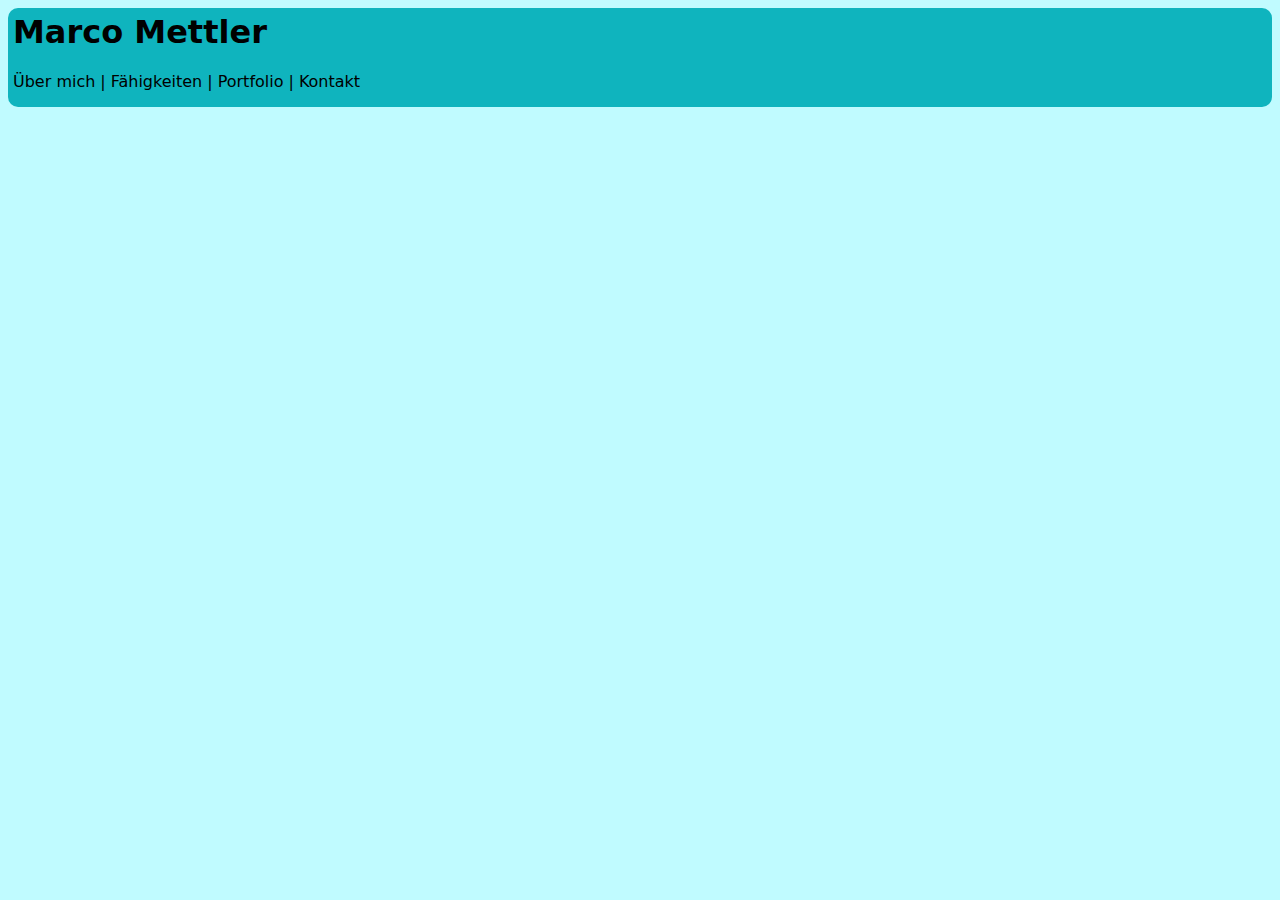
==== main.html @ 5750a6a8 "feat:init" ====
<!DOCTYPE html>
<html lang="en">
<head>
    <meta charset="UTF-8">
    <meta http-equiv="X-UA-Compatible" content="IE=edge">
    <meta name="viewport" content="width=device-width, initial-scale=1.0">
    <link rel="stylesheet" href="styles.css">
    <title>Projectauftrag</title>
</head>
<body>
    <header>
        <h1 class="title">Marco Mettler</h1>
        <nav>
            <a href="">Über mich</a>
            <p>|</p>
            <a href="">Fähigkeiten</a>
            <p>|</p>
            <a href="">Portfolio</a>
            <p>|</p>
            <a href="">Kontakt</a>
        </nav>
    </header>
    <footer class="footer">

    </footer>
</body>
</html>
---- styles.css ----
* {
  font-family: system-ui, -apple-system, BlinkMacSystemFont, "Segoe UI", Roboto, Oxygen, Ubuntu, Cantarell, "Open Sans", "Helvetica Neue", sans-serif;
}

body {
  background-color: #C0FBFF;
}
body header {
  background-color: #0FB4BE;
  border-radius: 10px;
}
body header nav {
  display: flex;
  align-items: center;
}
body header nav a {
  text-decoration: none;
  color: black;
  padding: 5px;
}

.title {
  margin: 0px;
  padding: 5px;
}/*# sourceMappingURL=styles.css.map */
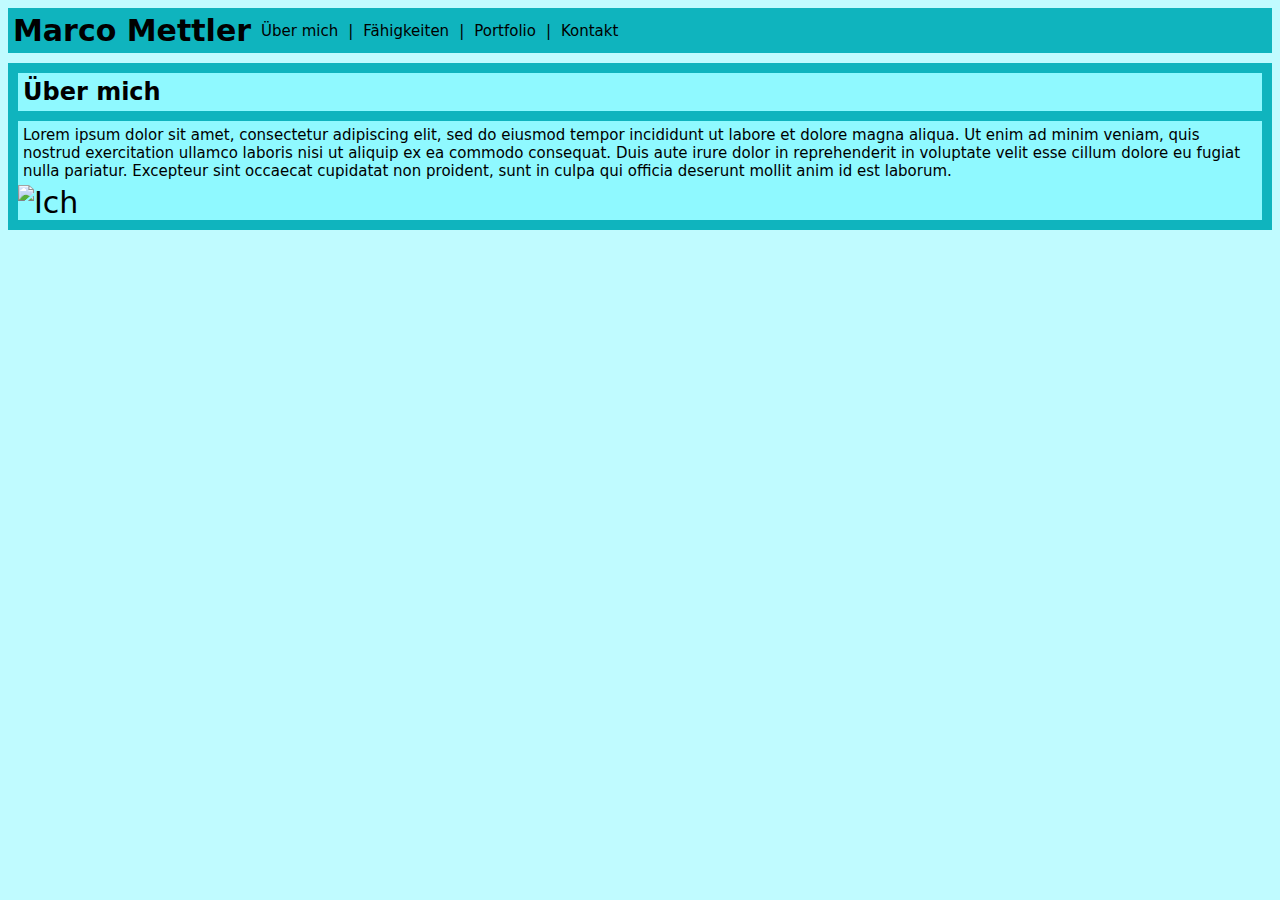
==== commit 72283c99: "feat: main" ====
--- a/main.html
+++ b/main.html
@@ -12,14 +12,27 @@
         <h1 class="title">Marco Mettler</h1>
         <nav>
             <a href="">Über mich</a>
-            <p>|</p>
+            <p class="text">|</p>
             <a href="">Fähigkeiten</a>
-            <p>|</p>
+            <p class="text">|</p>
             <a href="">Portfolio</a>
-            <p>|</p>
+            <p class="text">|</p>
             <a href="">Kontakt</a>
         </nav>
     </header>
+
+    <div class="mainContainer">
+        <div class="subtitlebar">
+            <h2 class="subTitle">Über mich</h2>
+        </div>
+        <div class="middleContainer">
+            <p class="text">
+                Lorem ipsum dolor sit amet, consectetur adipiscing elit, sed do eiusmod tempor incididunt ut labore et dolore magna aliqua. Ut enim ad minim veniam, quis nostrud exercitation ullamco laboris nisi ut aliquip ex ea commodo consequat. Duis aute irure dolor in reprehenderit in voluptate velit esse cillum dolore eu fugiat nulla pariatur. Excepteur sint occaecat cupidatat non proident, sunt in culpa qui officia deserunt mollit anim id est laborum.
+            </p>
+            <img src="images/me.jpg" alt="Ich">
+        </div>
+    </div>
+
     <footer class="footer">
 
     </footer>
--- a/styles.css
+++ b/styles.css
@@ -1,13 +1,23 @@
 * {
   font-family: system-ui, -apple-system, BlinkMacSystemFont, "Segoe UI", Roboto, Oxygen, Ubuntu, Cantarell, "Open Sans", "Helvetica Neue", sans-serif;
+  font-size: 30px;
 }
 
 body {
   background-color: #C0FBFF;
 }
+body .text {
+  font-size: 0.5rem;
+  margin: 0px;
+  padding: 5px;
+}
 body header {
   background-color: #0FB4BE;
-  border-radius: 10px;
+  display: flex;
+}
+body header .title {
+  margin: 0px;
+  padding: 5px;
 }
 body header nav {
   display: flex;
@@ -17,9 +27,22 @@
   text-decoration: none;
   color: black;
   padding: 5px;
+  font-size: 0.5rem;
 }
-
-.title {
+body .mainContainer {
+  margin-top: 10px;
+  background-color: #0FB4BE;
+  padding: 10px;
+}
+body .mainContainer .subtitlebar {
+  background-color: #8FF9FF;
+  margin-bottom: 10px;
+}
+body .mainContainer .subtitlebar .subTitle {
+  font-size: 0.8rem;
   margin: 0px;
   padding: 5px;
+}
+body .mainContainer .middleContainer {
+  background-color: #8FF9FF;
 }/*# sourceMappingURL=styles.css.map */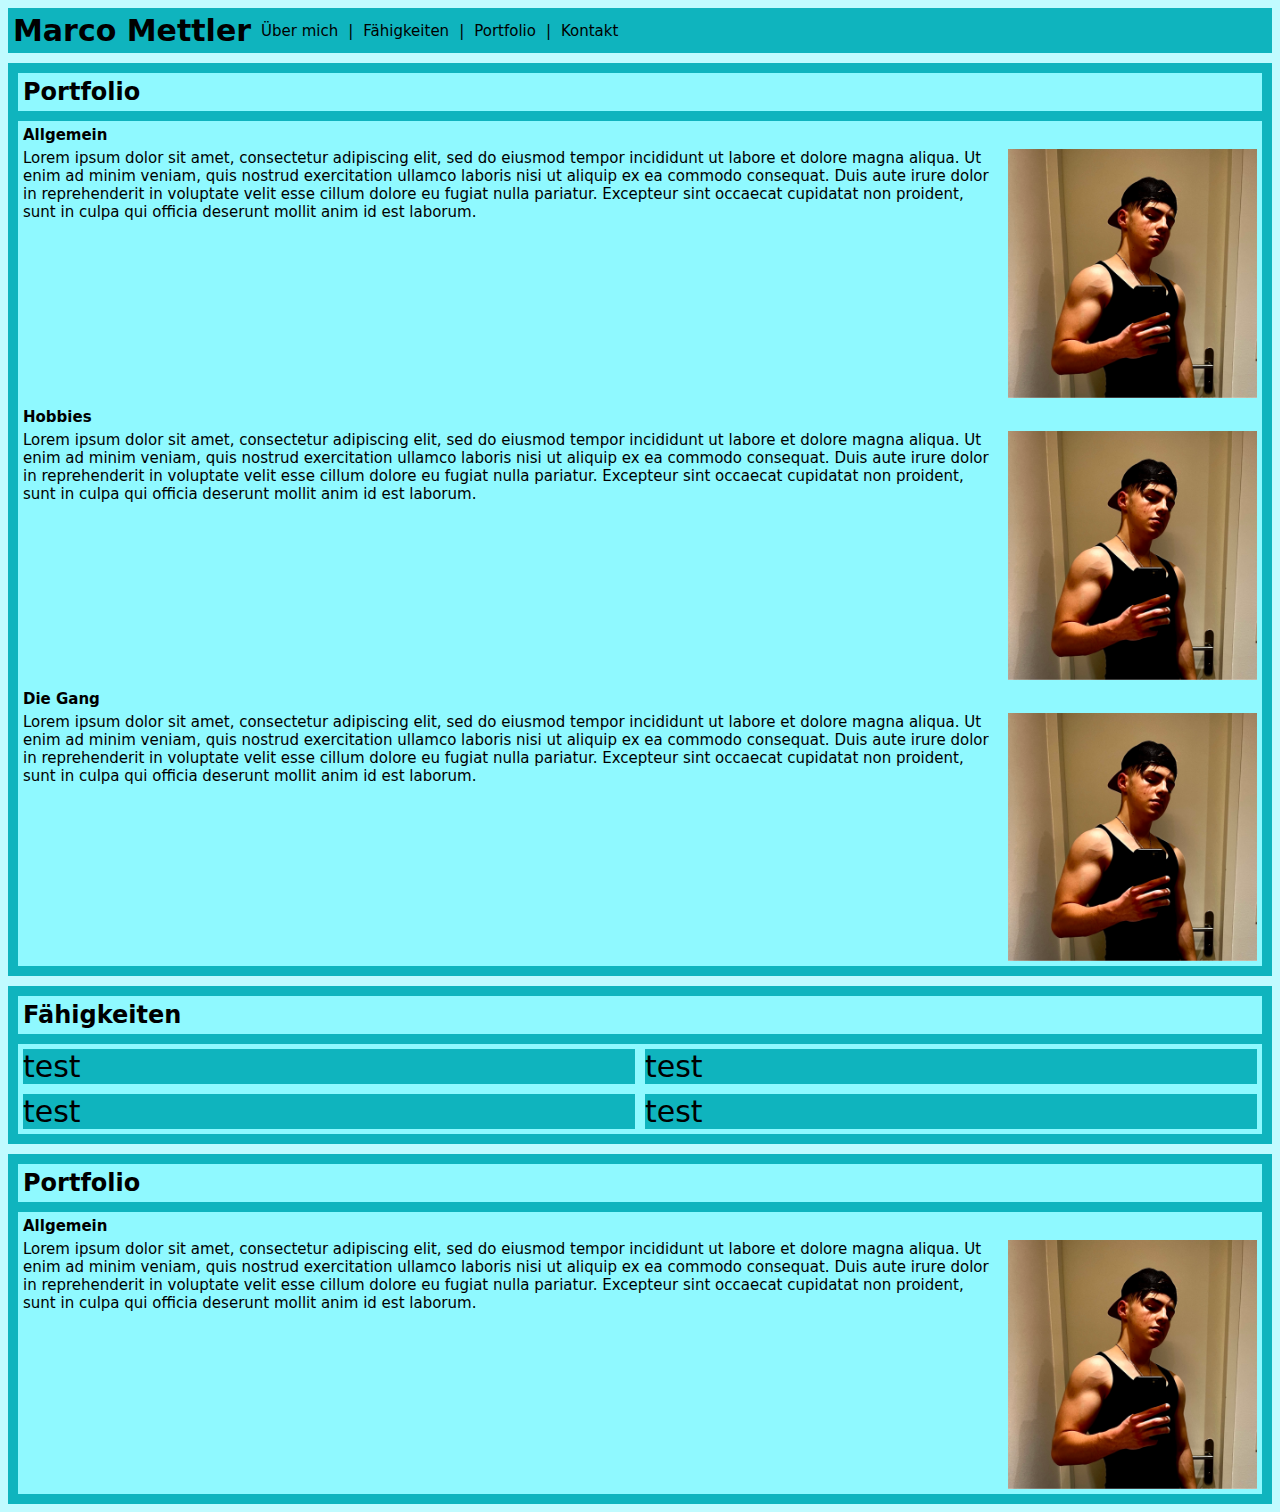
==== commit bf07174b: "fix: all" ====
--- a/main.html
+++ b/main.html
@@ -23,13 +23,57 @@
 
     <div class="mainContainer">
         <div class="subtitlebar">
-            <h2 class="subTitle">Über mich</h2>
+            <h2 class="subTitle">Portfolio</h2>
         </div>
         <div class="middleContainer">
-            <p class="text">
-                Lorem ipsum dolor sit amet, consectetur adipiscing elit, sed do eiusmod tempor incididunt ut labore et dolore magna aliqua. Ut enim ad minim veniam, quis nostrud exercitation ullamco laboris nisi ut aliquip ex ea commodo consequat. Duis aute irure dolor in reprehenderit in voluptate velit esse cillum dolore eu fugiat nulla pariatur. Excepteur sint occaecat cupidatat non proident, sunt in culpa qui officia deserunt mollit anim id est laborum.
-            </p>
-            <img src="images/me.jpg" alt="Ich">
+            <h3>Allgemein</h3>
+            <div class="FlexBox">
+                <p class="text">
+                    Lorem ipsum dolor sit amet, consectetur adipiscing elit, sed do eiusmod tempor incididunt ut labore et dolore magna aliqua. Ut enim ad minim veniam, quis nostrud exercitation ullamco laboris nisi ut aliquip ex ea commodo consequat. Duis aute irure dolor in reprehenderit in voluptate velit esse cillum dolore eu fugiat nulla pariatur. Excepteur sint occaecat cupidatat non proident, sunt in culpa qui officia deserunt mollit anim id est laborum.
+                </p>
+                <img class="myImage" src="/images/me.png" alt="Ich">
+            </div>
+            <h3>Hobbies</h3>
+            <div class="FlexBox">
+                <p class="text">
+                    Lorem ipsum dolor sit amet, consectetur adipiscing elit, sed do eiusmod tempor incididunt ut labore et dolore magna aliqua. Ut enim ad minim veniam, quis nostrud exercitation ullamco laboris nisi ut aliquip ex ea commodo consequat. Duis aute irure dolor in reprehenderit in voluptate velit esse cillum dolore eu fugiat nulla pariatur. Excepteur sint occaecat cupidatat non proident, sunt in culpa qui officia deserunt mollit anim id est laborum.
+                </p>
+                <img class="myImage" src="/images/me.png" alt="Ich">
+            </div>
+            <h3>Die Gang</h3>
+            <div class="FlexBox">
+                <p class="text">
+                    Lorem ipsum dolor sit amet, consectetur adipiscing elit, sed do eiusmod tempor incididunt ut labore et dolore magna aliqua. Ut enim ad minim veniam, quis nostrud exercitation ullamco laboris nisi ut aliquip ex ea commodo consequat. Duis aute irure dolor in reprehenderit in voluptate velit esse cillum dolore eu fugiat nulla pariatur. Excepteur sint occaecat cupidatat non proident, sunt in culpa qui officia deserunt mollit anim id est laborum.
+                </p>
+                <img class="myImage" src="/images/me.png" alt="Ich">
+            </div>
+        </div>
+    </div>
+
+    <div class="mainContainer">
+        <div class="subtitlebar">
+            <h2 class="subTitle">Fähigkeiten</h2>
+        </div>
+        <div class="gridContainer">
+            <div class="item">test</div>
+            <div class="item">test</div>
+            <div class="item">test</div>
+            <div class="item">test</div>
+        </div>
+    </div>
+
+    <div class="mainContainer">
+        <div class="subtitlebar">
+            <h2 class="subTitle">Portfolio</h2>
+        </div>
+        <div class="middleContainer">
+            <h3>Allgemein</h3>
+            <div class="FlexBox">
+                <p class="text">
+                    Lorem ipsum dolor sit amet, consectetur adipiscing elit, sed do eiusmod tempor incididunt ut labore et dolore magna aliqua. Ut enim ad minim veniam, quis nostrud exercitation ullamco laboris nisi ut aliquip ex ea commodo consequat. Duis aute irure dolor in reprehenderit in voluptate velit esse cillum dolore eu fugiat nulla pariatur. Excepteur sint occaecat cupidatat non proident, sunt in culpa qui officia deserunt mollit anim id est laborum.
+                </p>
+                <img class="myImage" src="/images/me.png" alt="Ich">
+            </div>
         </div>
     </div>
 
--- a/styles.css
+++ b/styles.css
@@ -45,4 +45,28 @@
 }
 body .mainContainer .middleContainer {
   background-color: #8FF9FF;
+}
+body .mainContainer .middleContainer h3 {
+  margin: 0px;
+  padding-top: 5px;
+  padding-left: 5px;
+  font-size: 0.5rem;
+}
+body .mainContainer .middleContainer .FlexBox {
+  display: flex;
+}
+body .mainContainer .middleContainer .myImage {
+  width: 20%;
+  height: 20%;
+  margin: 5px;
+}
+body .mainContainer .gridContainer {
+  background-color: #8FF9FF;
+  display: grid;
+  grid-template-columns: 1fr 1fr;
+  grid-template-rows: 1fr 1fr;
+}
+body .mainContainer .gridContainer .item {
+  margin: 5px;
+  background-color: #0FB4BE;
 }/*# sourceMappingURL=styles.css.map */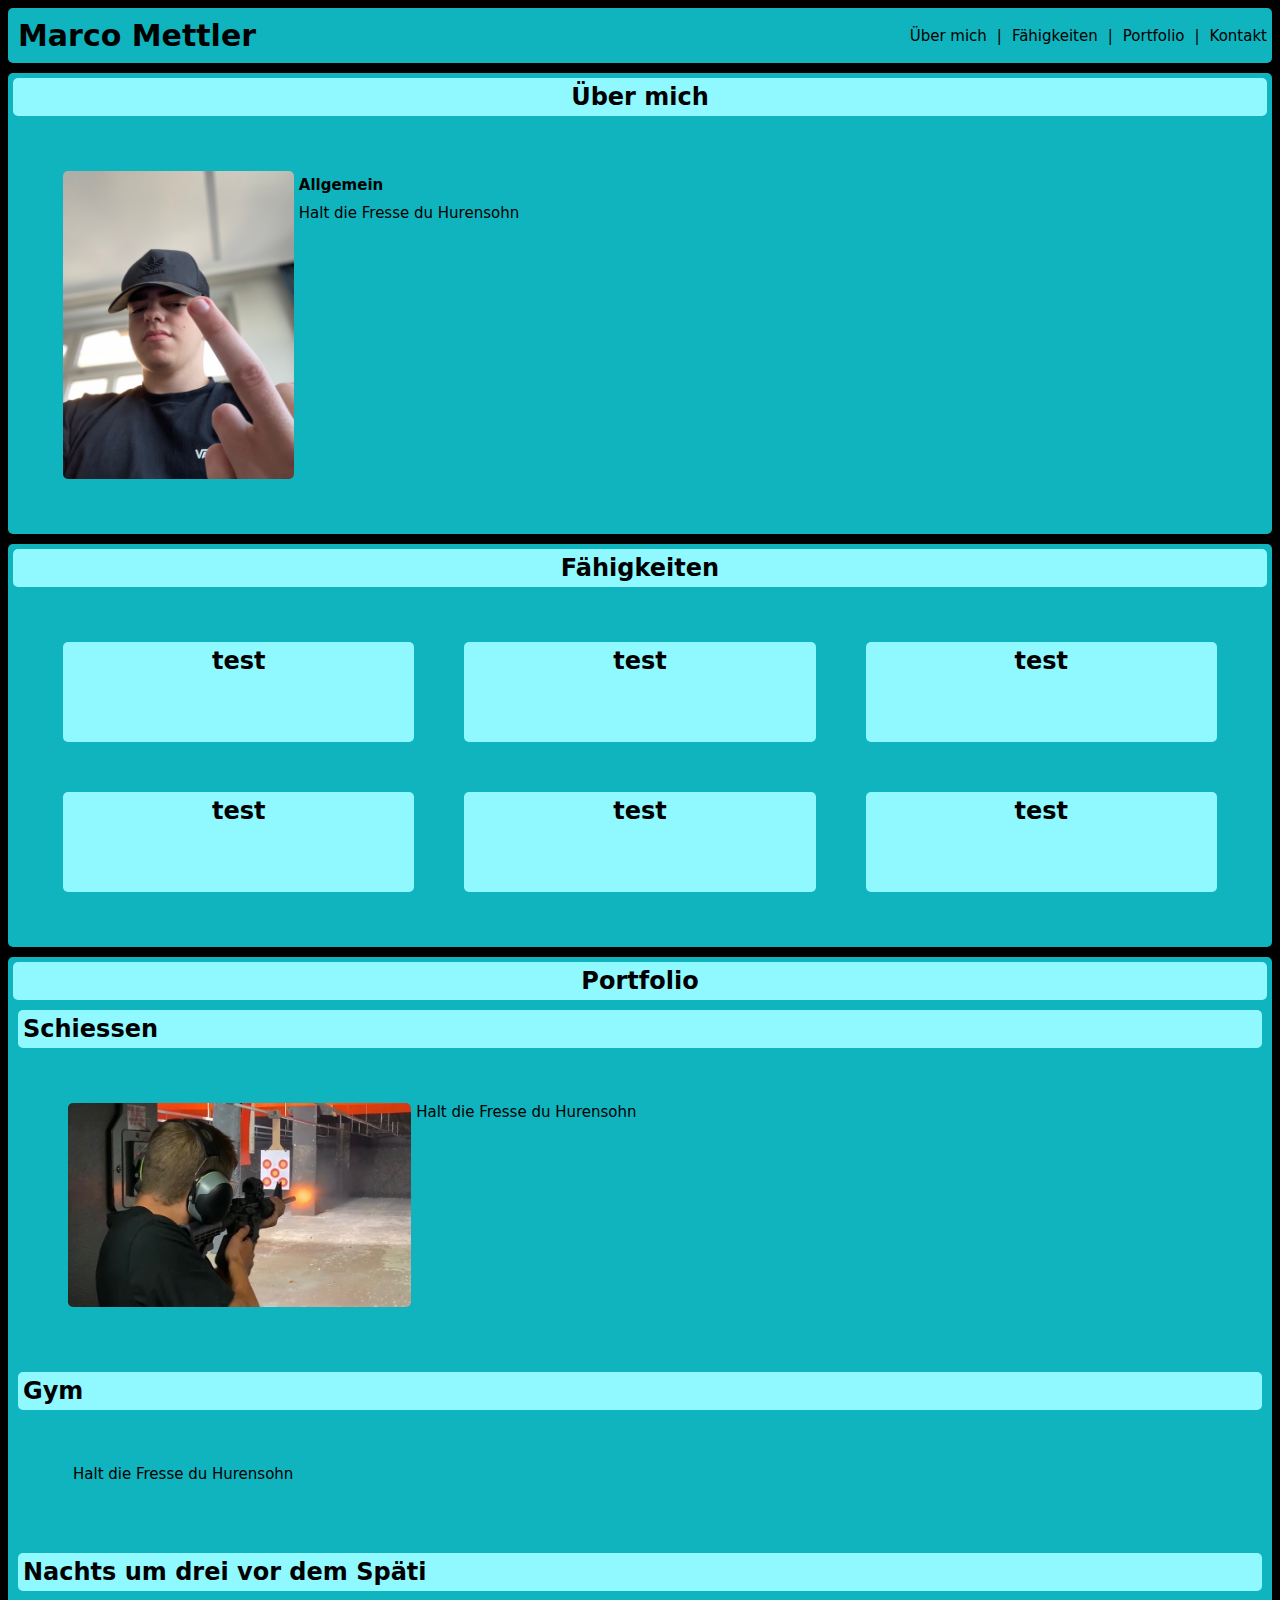
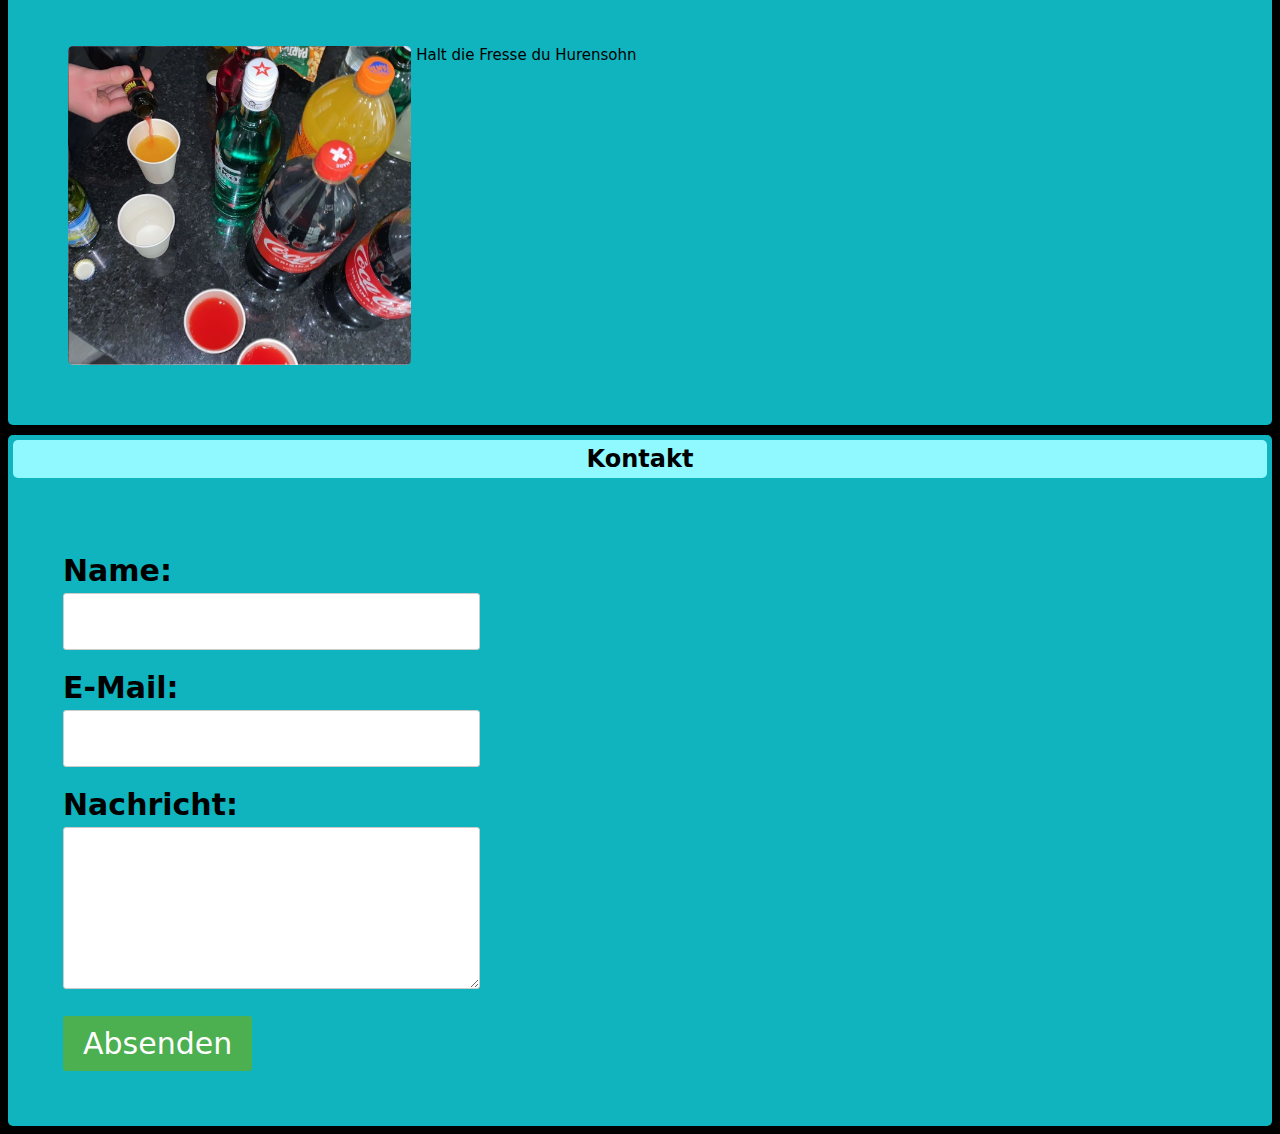
==== commit 9fc0eb71: "fix: everything" ====
--- a/main.html
+++ b/main.html
@@ -12,70 +12,109 @@
         <h1 class="title">Marco Mettler</h1>
         <nav>
             <a href="">Über mich</a>
-            <p class="text">|</p>
+            <p class="text"> | </p>
             <a href="">Fähigkeiten</a>
-            <p class="text">|</p>
+            <p class="text"> | </p>
             <a href="">Portfolio</a>
-            <p class="text">|</p>
+            <p class="text"> | </p>
             <a href="">Kontakt</a>
         </nav>
     </header>
 
-    <div class="mainContainer">
-        <div class="subtitlebar">
-            <h2 class="subTitle">Portfolio</h2>
+    <div class="maincontainer">
+        <div class="subtitleBar">
+            <h2>Über mich</h2>
         </div>
-        <div class="middleContainer">
-            <h3>Allgemein</h3>
-            <div class="FlexBox">
-                <p class="text">
-                    Lorem ipsum dolor sit amet, consectetur adipiscing elit, sed do eiusmod tempor incididunt ut labore et dolore magna aliqua. Ut enim ad minim veniam, quis nostrud exercitation ullamco laboris nisi ut aliquip ex ea commodo consequat. Duis aute irure dolor in reprehenderit in voluptate velit esse cillum dolore eu fugiat nulla pariatur. Excepteur sint occaecat cupidatat non proident, sunt in culpa qui officia deserunt mollit anim id est laborum.
-                </p>
-                <img class="myImage" src="/images/me.png" alt="Ich">
+        <div class="subcontainer">
+            <img class="imageMe" src="/images/bossaura.png" alt="Boss">
+            <div>
+                <h3>Allgemein</h3>
+                <p class="text">Halt die Fresse du Hurensohn</p>
             </div>
-            <h3>Hobbies</h3>
-            <div class="FlexBox">
-                <p class="text">
-                    Lorem ipsum dolor sit amet, consectetur adipiscing elit, sed do eiusmod tempor incididunt ut labore et dolore magna aliqua. Ut enim ad minim veniam, quis nostrud exercitation ullamco laboris nisi ut aliquip ex ea commodo consequat. Duis aute irure dolor in reprehenderit in voluptate velit esse cillum dolore eu fugiat nulla pariatur. Excepteur sint occaecat cupidatat non proident, sunt in culpa qui officia deserunt mollit anim id est laborum.
-                </p>
-                <img class="myImage" src="/images/me.png" alt="Ich">
+            
+        </div>
+    </div>
+
+    <div class="maincontainer">
+        <div class="subtitleBar">
+            <h2>Fähigkeiten</h2>
+        </div>
+        <div class="gridContainer">
+            <div class="item">
+                <h2>test</h2>
             </div>
-            <h3>Die Gang</h3>
-            <div class="FlexBox">
-                <p class="text">
-                    Lorem ipsum dolor sit amet, consectetur adipiscing elit, sed do eiusmod tempor incididunt ut labore et dolore magna aliqua. Ut enim ad minim veniam, quis nostrud exercitation ullamco laboris nisi ut aliquip ex ea commodo consequat. Duis aute irure dolor in reprehenderit in voluptate velit esse cillum dolore eu fugiat nulla pariatur. Excepteur sint occaecat cupidatat non proident, sunt in culpa qui officia deserunt mollit anim id est laborum.
-                </p>
-                <img class="myImage" src="/images/me.png" alt="Ich">
+            <div class="item">
+                <h2>test</h2>
+            </div>
+            <div class="item">
+                <h2>test</h2>
+            </div>
+            <div class="item">
+                <h2>test</h2>
+            </div>
+            <div class="item">
+                <h2>test</h2>
+            </div>
+            <div class="item">
+                <h2>test</h2>
             </div>
         </div>
     </div>
 
-    <div class="mainContainer">
-        <div class="subtitlebar">
-            <h2 class="subTitle">Fähigkeiten</h2>
+    <div class="maincontainer">
+        <div class="subtitleBar">
+            <h2>Portfolio</h2>
         </div>
-        <div class="gridContainer">
-            <div class="item">test</div>
-            <div class="item">test</div>
-            <div class="item">test</div>
-            <div class="item">test</div>
+        <div class="subcontainer2">
+            <div class="subContainerBar">
+                <h4>Schiessen</h4>
+            </div>
+            <div class="flexBox">
+                <img class="image" src="images/shoot.png" alt="">
+                <p class="text">Halt die Fresse du Hurensohn</p>
+            </div>
+        </div>
+        <div class="subcontainer2">
+            <div class="subContainerBar">
+                <h4>Gym</h4>
+            </div>
+            <div class="flexBox">    
+                <p class="text">Halt die Fresse du Hurensohn</p>
+            </div>
+        </div>
+        <div class="subcontainer2">
+            <div class="subContainerBar">
+                <h4>Nachts um drei vor dem Späti</h4>
+            </div>
+            <div class="flexBox">    
+                <img class="image" src="images/saufen.png" alt="">
+                <p class="text">Halt die Fresse du Hurensohn</p>
+            </div>
         </div>
     </div>
 
-    <div class="mainContainer">
-        <div class="subtitlebar">
-            <h2 class="subTitle">Portfolio</h2>
+    <div class="maincontainer">
+        <div class="subtitleBar">
+          <h2>Kontakt</h2>
         </div>
-        <div class="middleContainer">
-            <h3>Allgemein</h3>
-            <div class="FlexBox">
-                <p class="text">
-                    Lorem ipsum dolor sit amet, consectetur adipiscing elit, sed do eiusmod tempor incididunt ut labore et dolore magna aliqua. Ut enim ad minim veniam, quis nostrud exercitation ullamco laboris nisi ut aliquip ex ea commodo consequat. Duis aute irure dolor in reprehenderit in voluptate velit esse cillum dolore eu fugiat nulla pariatur. Excepteur sint occaecat cupidatat non proident, sunt in culpa qui officia deserunt mollit anim id est laborum.
-                </p>
-                <img class="myImage" src="/images/me.png" alt="Ich">
+        <div class="subcontainer">
+          <form action="submit.php" method="POST" class="contact-form">
+            <div class="form-group">
+              <label for="name">Name:</label>
+              <input type="text" id="name" name="name" required>
             </div>
+            <div class="form-group">
+              <label for="email">E-Mail:</label>
+              <input type="email" id="email" name="email" required>
+            </div>
+            <div class="form-group">
+              <label for="message">Nachricht:</label>
+              <textarea id="message" name="message" rows="4" required></textarea>
+            </div>
+            <button type="submit">Absenden</button>
+          </form>
         </div>
-    </div>
+      </div>
 
     <footer class="footer">
 
--- a/styles.css
+++ b/styles.css
@@ -3,21 +3,23 @@
   font-size: 30px;
 }
 
-body {
-  background-color: #C0FBFF;
-}
-body .text {
-  font-size: 0.5rem;
+p {
   margin: 0px;
   padding: 5px;
+  font-size: 0.5rem;
+}
+
+body {
+  background-color: black;
 }
 body header {
+  border-radius: 5px;
+  display: flex;
+  justify-content: space-between;
   background-color: #0FB4BE;
-  display: flex;
 }
-body header .title {
-  margin: 0px;
-  padding: 5px;
+body header h1 {
+  margin: 10px;
 }
 body header nav {
   display: flex;
@@ -26,47 +28,112 @@
 body header nav a {
   text-decoration: none;
   color: black;
+  margin: 5px;
+  font-size: 0.5rem;
+}
+body header nav .text {
+  font-size: 0.5rem;
+}
+body .maincontainer {
+  border-radius: 5px;
+  margin-top: 10px;
+  background-color: #0FB4BE;
+  padding: 5px;
+}
+body .maincontainer h2 {
+  margin: 0px;
+  padding: 5px;
+  font-size: 0.8rem;
+}
+body .maincontainer h3 {
+  margin: 0px;
   padding: 5px;
   font-size: 0.5rem;
 }
-body .mainContainer {
-  margin-top: 10px;
-  background-color: #0FB4BE;
-  padding: 10px;
-}
-body .mainContainer .subtitlebar {
-  background-color: #8FF9FF;
-  margin-bottom: 10px;
-}
-body .mainContainer .subtitlebar .subTitle {
+body .maincontainer h4 {
+  border-radius: 5px;
   font-size: 0.8rem;
   margin: 0px;
   padding: 5px;
-}
-body .mainContainer .middleContainer {
   background-color: #8FF9FF;
 }
-body .mainContainer .middleContainer h3 {
-  margin: 0px;
-  padding-top: 5px;
-  padding-left: 5px;
-  font-size: 0.5rem;
+body .maincontainer .subtitleBar {
+  border-radius: 5px;
+  display: flex;
+  justify-content: center;
+  background-color: #8FF9FF;
 }
-body .mainContainer .middleContainer .FlexBox {
+body .maincontainer .subcontainer {
+  display: flex;
+  margin-top: 5px;
+  padding: 50px;
+  align-self: flex-start;
+}
+body .maincontainer .subcontainer .imageMe {
+  border-radius: 5px;
+  height: 20%;
+  width: 20%;
+}
+body .maincontainer .subcontainer2 {
+  margin-top: 5px;
+  padding: 5px;
+}
+body .maincontainer .gridContainer {
+  margin-top: 5px;
+  display: grid;
+  grid-template-columns: 1fr 1fr 1fr;
+  grid-template-rows: 1fr 1fr;
+  gap: 50px;
+  padding: 50px;
+}
+body .maincontainer .gridContainer .item {
+  border-radius: 5px;
+  height: 100px;
+  background-color: #8FF9FF;
+  display: flex;
+  justify-content: center;
+}
+body .maincontainer .flexBox {
+  padding: 50px;
   display: flex;
 }
-body .mainContainer .middleContainer .myImage {
-  width: 20%;
-  height: 20%;
-  margin: 5px;
+body .maincontainer .flexBox .image {
+  margin-top: 5px;
+  border-radius: 5px;
+  width: 30%;
 }
-body .mainContainer .gridContainer {
-  background-color: #8FF9FF;
-  display: grid;
-  grid-template-columns: 1fr 1fr;
-  grid-template-rows: 1fr 1fr;
+
+.contact-form {
+  margin-top: 20px;
 }
-body .mainContainer .gridContainer .item {
-  margin: 5px;
-  background-color: #0FB4BE;
+
+.contact-form .form-group {
+  margin-bottom: 20px;
+}
+
+.contact-form label {
+  display: block;
+  font-weight: bold;
+  margin-bottom: 5px;
+}
+
+.contact-form input,
+.contact-form textarea {
+  width: 100%;
+  padding: 10px;
+  border-radius: 3px;
+  border: 1px solid #ccc;
+}
+
+.contact-form button[type=submit] {
+  background-color: #4caf50;
+  color: #fff;
+  border: none;
+  padding: 10px 20px;
+  border-radius: 3px;
+  cursor: pointer;
+}
+
+.contact-form button[type=submit]:hover {
+  background-color: #45a049;
 }/*# sourceMappingURL=styles.css.map */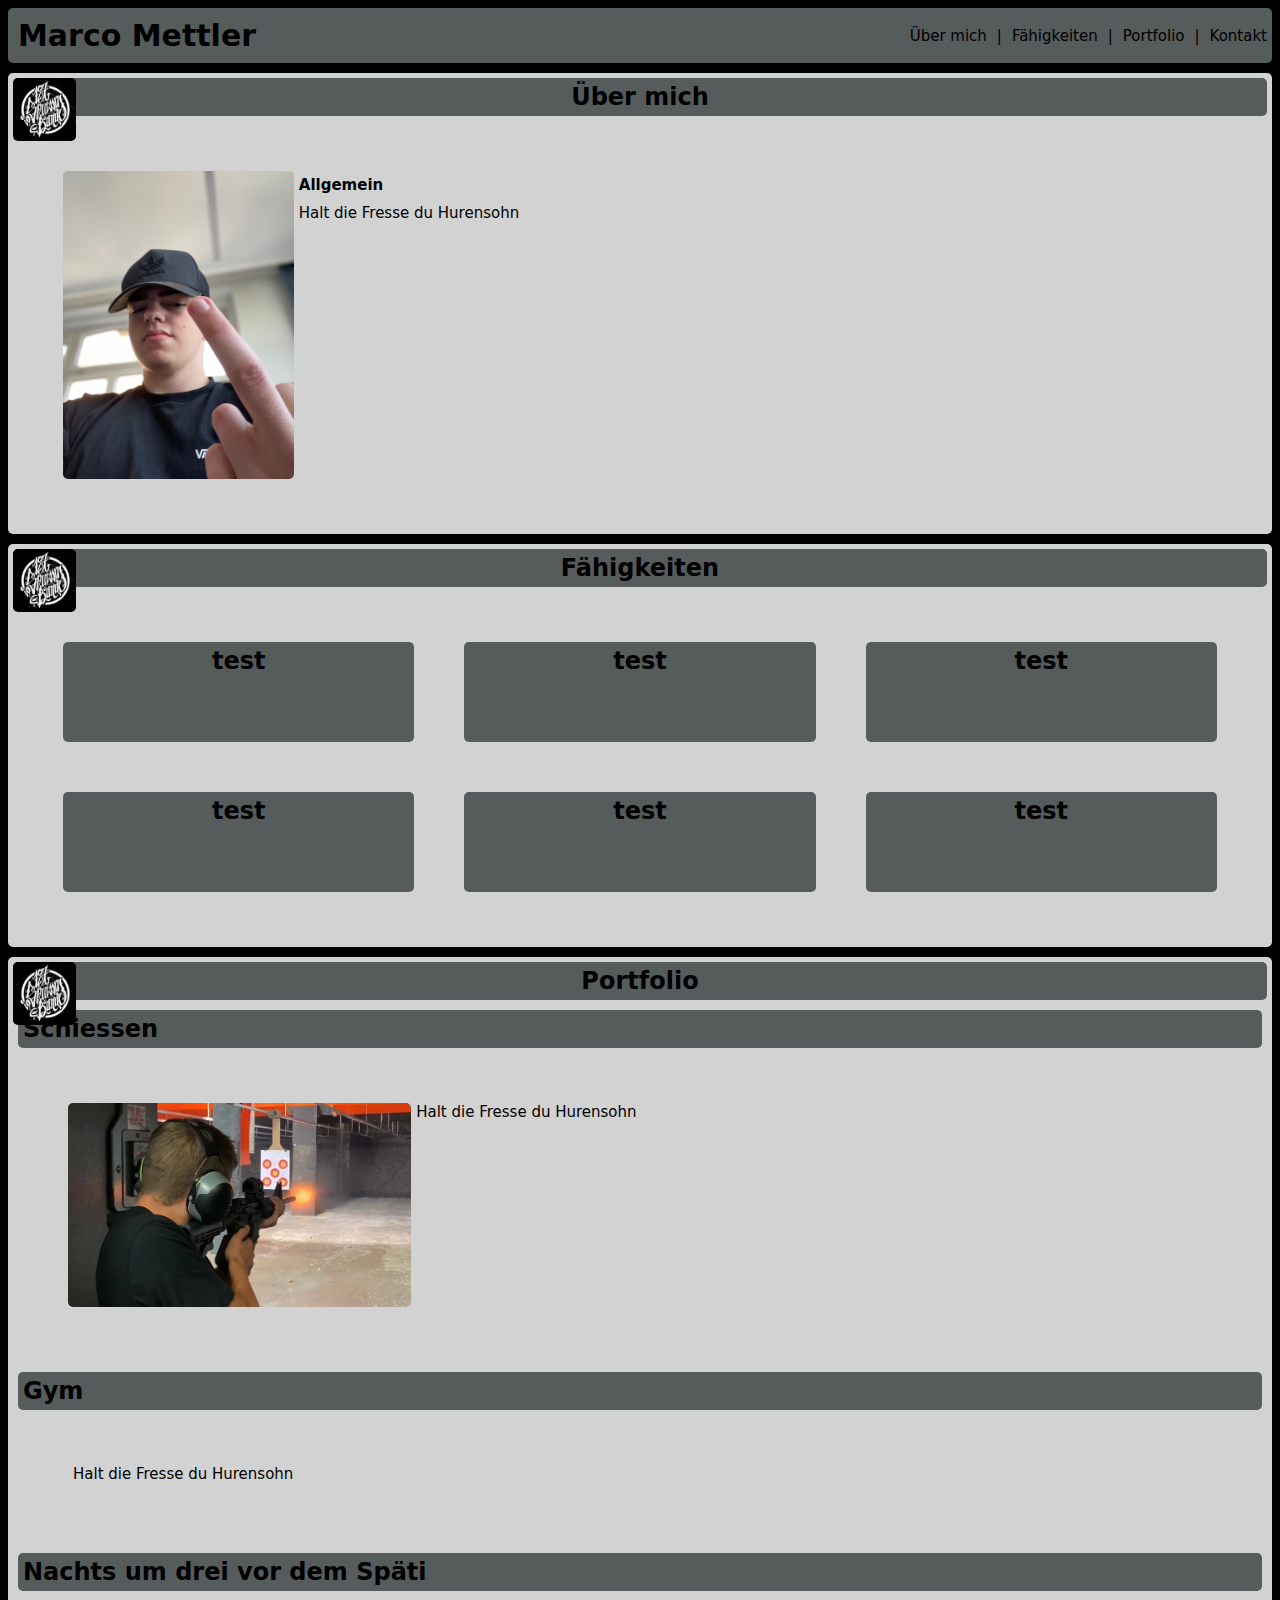
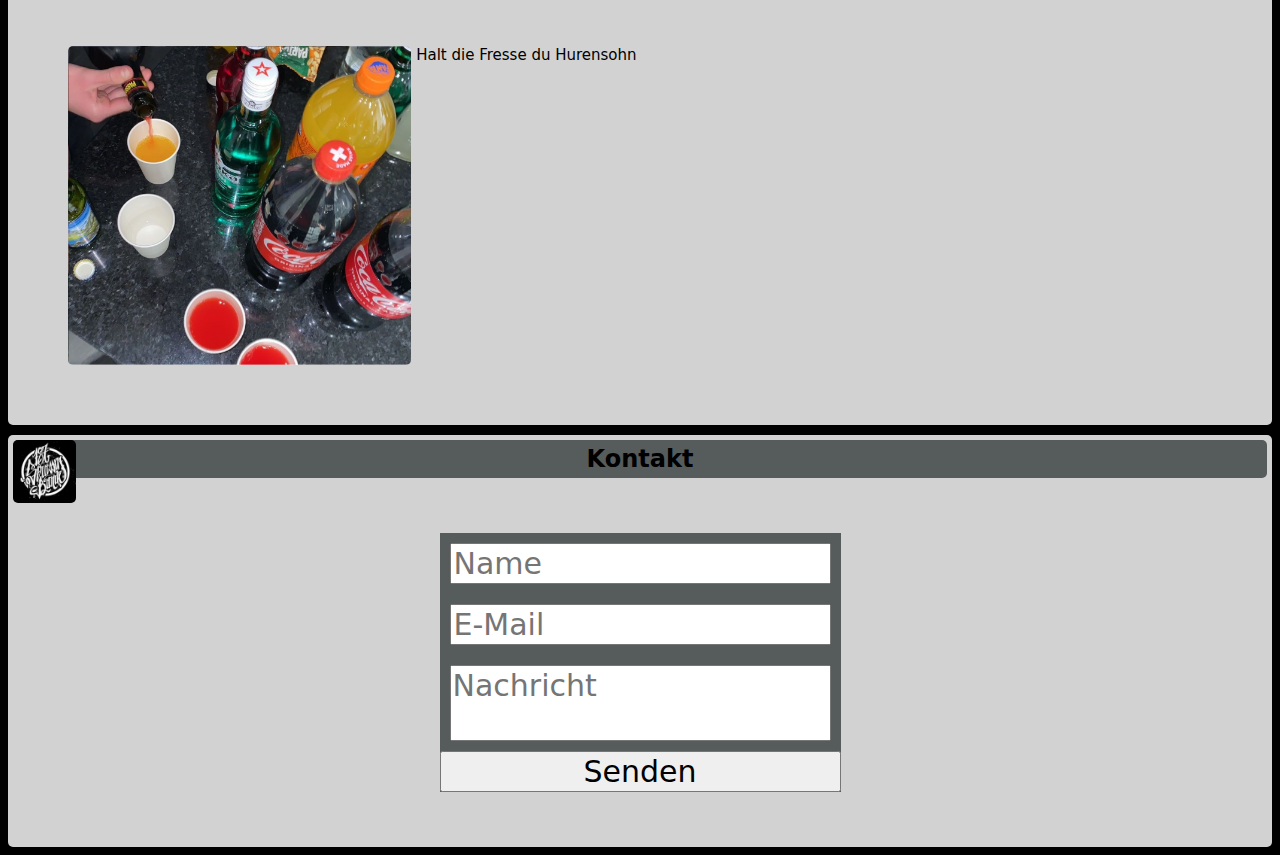
==== commit c6fde166: "feat: 187" ====
--- a/main.html
+++ b/main.html
@@ -23,6 +23,7 @@
 
     <div class="maincontainer">
         <div class="subtitleBar">
+            <img class="logo" src="images/187.jpg" alt="">
             <h2>Über mich</h2>
         </div>
         <div class="subcontainer">
@@ -37,6 +38,7 @@
 
     <div class="maincontainer">
         <div class="subtitleBar">
+            <img class="logo" src="images/187.jpg" alt="">
             <h2>Fähigkeiten</h2>
         </div>
         <div class="gridContainer">
@@ -63,6 +65,7 @@
 
     <div class="maincontainer">
         <div class="subtitleBar">
+            <img class="logo" src="images/187.jpg" alt="">
             <h2>Portfolio</h2>
         </div>
         <div class="subcontainer2">
@@ -95,26 +98,18 @@
 
     <div class="maincontainer">
         <div class="subtitleBar">
-          <h2>Kontakt</h2>
+            <img class="logo" src="images/187.jpg" alt="">
+            <h2>Kontakt</h2>
         </div>
-        <div class="subcontainer">
-          <form action="submit.php" method="POST" class="contact-form">
-            <div class="form-group">
-              <label for="name">Name:</label>
-              <input type="text" id="name" name="name" required>
-            </div>
-            <div class="form-group">
-              <label for="email">E-Mail:</label>
-              <input type="email" id="email" name="email" required>
-            </div>
-            <div class="form-group">
-              <label for="message">Nachricht:</label>
-              <textarea id="message" name="message" rows="4" required></textarea>
-            </div>
-            <button type="submit">Absenden</button>
-          </form>
+        <div class="contact">
+            <form class="contact-form">
+                <input class="input" type="text" placeholder="Name" required>
+                <input class="input" type="email" placeholder="E-Mail" required>
+                <textarea class="input" placeholder="Nachricht" required></textarea>
+                <button type="submit">Senden</button>
+            </form>
         </div>
-      </div>
+    </div>
 
     <footer class="footer">
 
--- a/styles.css
+++ b/styles.css
@@ -9,14 +9,24 @@
   font-size: 0.5rem;
 }
 
+.logo {
+  position: absolute;
+  border-radius: 5px;
+  left: 13px;
+  height: 7%;
+}
+
 body {
   background-color: black;
 }
 body header {
+  position: sticky;
+  top: 0;
+  z-index: 1000;
   border-radius: 5px;
   display: flex;
   justify-content: space-between;
-  background-color: #0FB4BE;
+  background-color: #565b5c;
 }
 body header h1 {
   margin: 10px;
@@ -37,7 +47,7 @@
 body .maincontainer {
   border-radius: 5px;
   margin-top: 10px;
-  background-color: #0FB4BE;
+  background-color: #d2d2d2;
   padding: 5px;
 }
 body .maincontainer h2 {
@@ -55,13 +65,13 @@
   font-size: 0.8rem;
   margin: 0px;
   padding: 5px;
-  background-color: #8FF9FF;
+  background-color: #565b5c;
 }
 body .maincontainer .subtitleBar {
   border-radius: 5px;
   display: flex;
   justify-content: center;
-  background-color: #8FF9FF;
+  background-color: #565b5c;
 }
 body .maincontainer .subcontainer {
   display: flex;
@@ -70,6 +80,7 @@
   align-self: flex-start;
 }
 body .maincontainer .subcontainer .imageMe {
+  z-index: 2;
   border-radius: 5px;
   height: 20%;
   width: 20%;
@@ -89,7 +100,7 @@
 body .maincontainer .gridContainer .item {
   border-radius: 5px;
   height: 100px;
-  background-color: #8FF9FF;
+  background-color: #565b5c;
   display: flex;
   justify-content: center;
 }
@@ -103,37 +114,18 @@
   width: 30%;
 }
 
-.contact-form {
-  margin-top: 20px;
+.contact {
+  display: flex;
+  margin-top: 5px;
+  padding: 50px;
+  justify-content: center;
 }
-
-.contact-form .form-group {
-  margin-bottom: 20px;
+.contact .contact-form {
+  background-color: #565b5c;
+  display: flex;
+  flex-direction: column;
 }
-
-.contact-form label {
-  display: block;
-  font-weight: bold;
-  margin-bottom: 5px;
-}
-
-.contact-form input,
-.contact-form textarea {
-  width: 100%;
-  padding: 10px;
-  border-radius: 3px;
-  border: 1px solid #ccc;
-}
-
-.contact-form button[type=submit] {
-  background-color: #4caf50;
-  color: #fff;
-  border: none;
-  padding: 10px 20px;
-  border-radius: 3px;
-  cursor: pointer;
-}
-
-.contact-form button[type=submit]:hover {
-  background-color: #45a049;
+.contact .contact-form .input {
+  resize: none;
+  margin: 10px;
 }/*# sourceMappingURL=styles.css.map */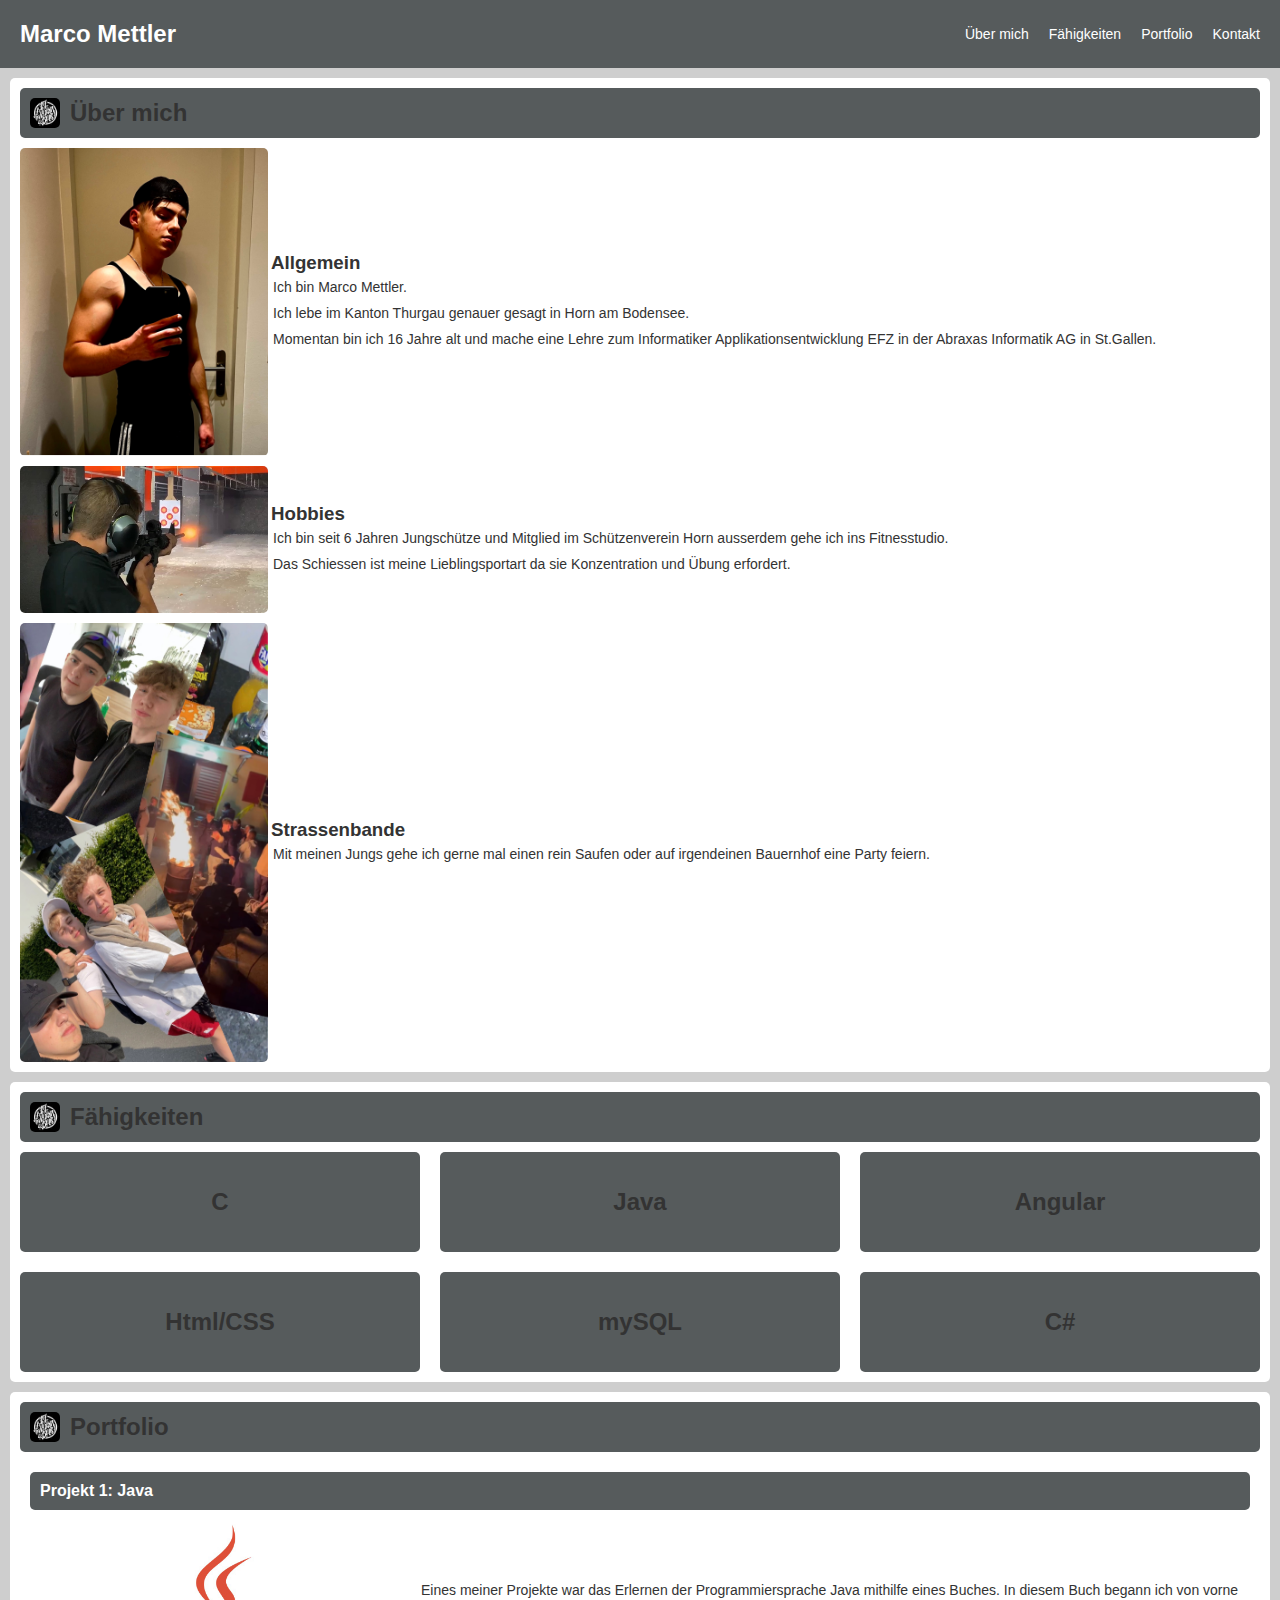
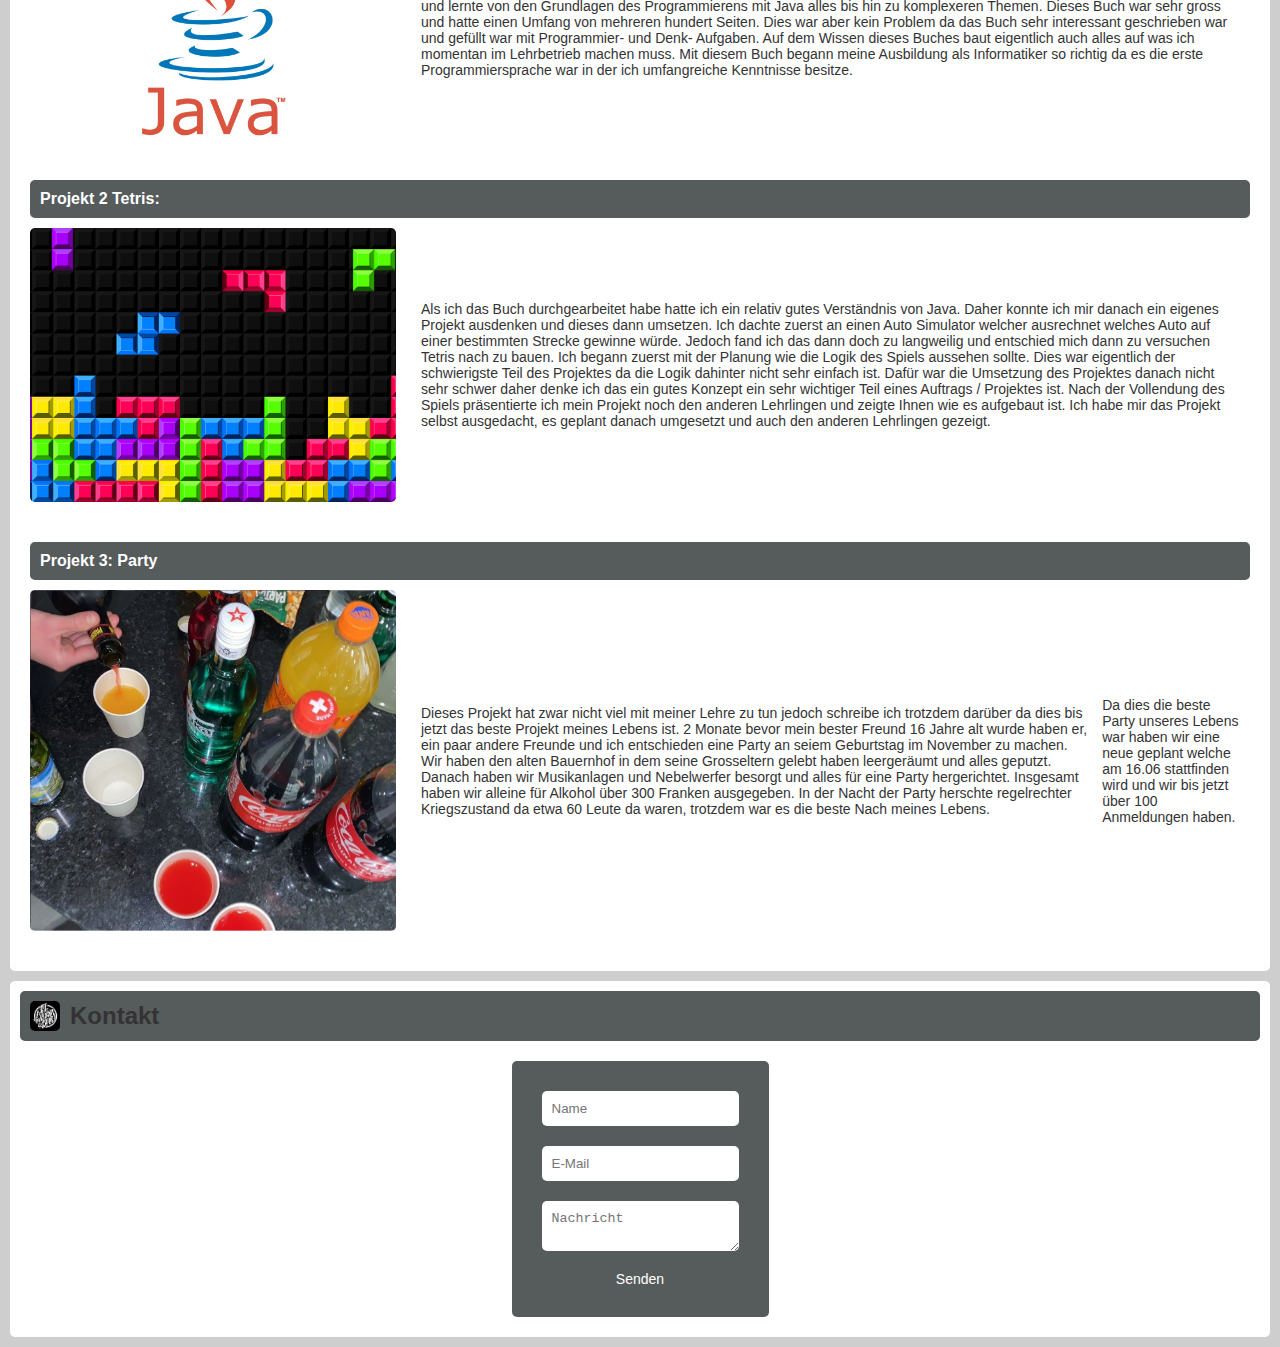
==== commit fc140230: "fix: better style" ====
--- a/main.html
+++ b/main.html
@@ -2,40 +2,59 @@
 <html lang="en">
 <head>
     <meta charset="UTF-8">
-    <meta http-equiv="X-UA-Compatible" content="IE=edge">
     <meta name="viewport" content="width=device-width, initial-scale=1.0">
     <link rel="stylesheet" href="styles.css">
     <title>Projectauftrag</title>
+    <style>
+        /* Add your CSS styles here */
+    </style>
 </head>
 <body>
     <header>
         <h1 class="title">Marco Mettler</h1>
         <nav>
-            <a href="">Über mich</a>
-            <p class="text"> | </p>
-            <a href="">Fähigkeiten</a>
-            <p class="text"> | </p>
-            <a href="">Portfolio</a>
-            <p class="text"> | </p>
-            <a href="">Kontakt</a>
+            <a href="#ubermich">Über mich</a>
+            <a href="#fahigkeiten">Fähigkeiten</a>
+            <a href="#portfolio">Portfolio</a>
+            <a href="#kontakt">Kontakt</a>
         </nav>
     </header>
 
+    <div id="ubermich"></div>
     <div class="maincontainer">
         <div class="subtitleBar">
             <img class="logo" src="images/187.jpg" alt="">
             <h2>Über mich</h2>
         </div>
         <div class="subcontainer">
-            <img class="imageMe" src="/images/bossaura.png" alt="Boss">
-            <div>
-                <h3>Allgemein</h3>
-                <p class="text">Halt die Fresse du Hurensohn</p>
+            <img class="imageMe" src="images/bossaura.png" alt="Boss">
+            <div class="textContainer">
+                <h3 class="titleLeft">Allgemein</h3>
+                <p class="text">Ich bin Marco Mettler.</p>
+                <p class="text">Ich lebe im Kanton Thurgau genauer gesagt in Horn am Bodensee.</p>
+                <p class="text">Momentan bin ich 16 Jahre alt und mache eine Lehre zum Informatiker Applikationsentwicklung EFZ in der Abraxas Informatik AG in St.Gallen.</p>
             </div>
-            
+        </div>
+        <div class="space"></div>
+        <div class="subcontainer">
+            <img class="imageMe" src="images/shoot.png" alt="Boss">
+            <div class="textContainer">
+                <h3 class="titleLeft">Hobbies</h3>
+                <p class="text">Ich bin seit 6 Jahren Jungschütze und Mitglied im Schützenverein Horn ausserdem gehe ich ins Fitnesstudio.</p>
+                <p class="text">Das Schiessen ist meine Lieblingsportart da sie Konzentration und Übung erfordert.</p>
+            </div>
+        </div>
+        <div class="space"></div>
+        <div class="subcontainer">
+            <img class="imageMe" src="images/gang.png" alt="Boss">
+            <div class="textContainer">
+                <h3 class="titleLeft">Strassenbande</h3>
+                <p class="text">Mit meinen Jungs gehe ich gerne mal einen rein Saufen oder auf irgendeinen Bauernhof eine Party feiern.</p>
+            </div>
         </div>
     </div>
 
+    <div id="fahigkeiten"></div>
     <div class="maincontainer">
         <div class="subtitleBar">
             <img class="logo" src="images/187.jpg" alt="">
@@ -43,26 +62,27 @@
         </div>
         <div class="gridContainer">
             <div class="item">
-                <h2>test</h2>
+                <h2>C</h2>
             </div>
             <div class="item">
-                <h2>test</h2>
+                <h2>Java</h2>
             </div>
             <div class="item">
-                <h2>test</h2>
+                <h2>Angular</h2>
             </div>
             <div class="item">
-                <h2>test</h2>
+                <h2>Html/CSS</h2>
             </div>
             <div class="item">
-                <h2>test</h2>
+                <h2>mySQL</h2>
             </div>
             <div class="item">
-                <h2>test</h2>
+                <h2>C#</h2>
             </div>
         </div>
     </div>
 
+    <div id="portfolio"></div>
     <div class="maincontainer">
         <div class="subtitleBar">
             <img class="logo" src="images/187.jpg" alt="">
@@ -70,32 +90,35 @@
         </div>
         <div class="subcontainer2">
             <div class="subContainerBar">
-                <h4>Schiessen</h4>
+                <h4>Projekt 1: Java</h4>
             </div>
             <div class="flexBox">
-                <img class="image" src="images/shoot.png" alt="">
-                <p class="text">Halt die Fresse du Hurensohn</p>
+                <img class="image" src="images/java.jpg" alt="">
+                <p class="text">Eines meiner Projekte war das Erlernen der Programmiersprache Java mithilfe eines Buches. In diesem Buch begann ich von vorne und lernte von den Grundlagen des Programmierens mit Java alles bis hin zu komplexeren Themen. Dieses Buch war sehr gross und hatte einen Umfang von mehreren hundert Seiten. Dies war aber kein Problem da das Buch sehr interessant geschrieben war und gefüllt war mit Programmier- und Denk- Aufgaben. Auf dem Wissen dieses Buches baut eigentlich auch alles auf was ich momentan im Lehrbetrieb machen muss. Mit diesem Buch begann meine Ausbildung als Informatiker so richtig da es die erste Programmiersprache war in der ich umfangreiche Kenntnisse besitze. </p>
             </div>
         </div>
         <div class="subcontainer2">
             <div class="subContainerBar">
-                <h4>Gym</h4>
+                <h4>Projekt 2 Tetris:</h4>
             </div>
-            <div class="flexBox">    
-                <p class="text">Halt die Fresse du Hurensohn</p>
+            <div class="flexBox">
+                <img class="image" src="images/tetris.png" alt="">  
+                <p class="text">Als ich das Buch durchgearbeitet habe hatte ich ein relativ gutes Verständnis von Java. Daher konnte ich mir danach ein eigenes Projekt ausdenken und dieses dann umsetzen. Ich dachte zuerst an einen Auto Simulator welcher ausrechnet welches Auto auf einer bestimmten Strecke gewinne würde. Jedoch fand ich das dann doch zu langweilig und entschied mich dann zu versuchen Tetris nach zu bauen. Ich begann zuerst mit der Planung wie die Logik des Spiels aussehen sollte. Dies war eigentlich der schwierigste Teil des Projektes da die Logik dahinter nicht sehr einfach ist. Dafür war die Umsetzung des Projektes danach nicht sehr schwer daher denke ich das ein gutes Konzept ein sehr wichtiger Teil eines Auftrags / Projektes ist. Nach der Vollendung des Spiels präsentierte ich mein Projekt noch den anderen Lehrlingen und zeigte Ihnen wie es aufgebaut ist. Ich habe mir das Projekt selbst ausgedacht, es geplant danach umgesetzt und auch den anderen Lehrlingen gezeigt. </p>
             </div>
         </div>
         <div class="subcontainer2">
             <div class="subContainerBar">
-                <h4>Nachts um drei vor dem Späti</h4>
+                <h4>Projekt 3: Party</h4>
             </div>
             <div class="flexBox">    
                 <img class="image" src="images/saufen.png" alt="">
-                <p class="text">Halt die Fresse du Hurensohn</p>
+                <p class="text">Dieses Projekt hat zwar nicht viel mit meiner Lehre zu tun jedoch schreibe ich trotzdem darüber da dies bis jetzt das beste Projekt meines Lebens ist. 2 Monate bevor mein bester Freund 16 Jahre alt wurde haben er, ein paar andere Freunde und ich entschieden eine Party an seiem Geburtstag im November zu machen. Wir haben den alten Bauernhof in dem seine Grosseltern gelebt haben leergeräumt und alles geputzt. Danach haben wir Musikanlagen und Nebelwerfer besorgt und alles für eine Party hergerichtet. Insgesamt haben wir alleine für Alkohol über 300 Franken ausgegeben. In der Nacht der Party herschte regelrechter Kriegszustand da etwa 60 Leute da waren, trotzdem war es die beste Nach meines Lebens.</p>
+                <p class="text">Da dies die beste Party unseres Lebens war haben wir eine neue geplant welche am 16.06 stattfinden wird und wir bis jetzt über 100 Anmeldungen haben.</p>
             </div>
         </div>
     </div>
 
+    <div id="kontakt"></div>
     <div class="maincontainer">
         <div class="subtitleBar">
             <img class="logo" src="images/187.jpg" alt="">
@@ -110,9 +133,5 @@
             </form>
         </div>
     </div>
-
-    <footer class="footer">
-
-    </footer>
 </body>
-</html>+</html>
--- a/styles.css
+++ b/styles.css
@@ -1,131 +1,177 @@
 * {
-  font-family: system-ui, -apple-system, BlinkMacSystemFont, "Segoe UI", Roboto, Oxygen, Ubuntu, Cantarell, "Open Sans", "Helvetica Neue", sans-serif;
-  font-size: 30px;
+  scroll-behavior: smooth;
+  margin: 0;
+  padding: 0;
+  box-sizing: border-box;
 }
 
-p {
-  margin: 0px;
-  padding: 5px;
-  font-size: 0.5rem;
+.subcontainer {
+  display: flex;
+}
+
+.subcontainer3 {
+  display: flex;
+  justify-content: space-between;
+}
+
+.space {
+  height: 10px;
+}
+
+body {
+  font-family: "Segoe UI", Tahoma, Geneva, Verdana, sans-serif;
+  font-size: 16px;
+  background-color: #cecece;
+  color: #333;
+}
+
+h1, h2, h3, h4 {
+  font-weight: 600;
+}
+
+.textContainer {
+  display: flex;
+  flex-direction: column;
+  justify-content: center;
+}
+
+.titleLeft {
+  margin-left: 3px;
+}
+
+h1.title {
+  margin: 10px;
+  font-size: 24px;
+  color: #ffffff;
+}
+
+header {
+  position: sticky;
+  top: 0;
+  z-index: 1000;
+  background-color: #565b5c;
+  display: flex;
+  justify-content: space-between;
+  align-items: center;
+  padding: 10px;
+}
+
+nav {
+  display: flex;
+}
+
+nav a {
+  text-decoration: none;
+  color: #ffffff;
+  margin: 0 10px;
+  font-size: 14px;
+}
+
+.maincontainer {
+  margin: 10px;
+  background-color: #ffffff;
+  border-radius: 5px;
+  padding: 10px;
+}
+
+.subtitleBar {
+  background-color: #565b5c;
+  display: flex;
+  align-items: center;
+  padding: 10px;
+  border-radius: 5px;
+  margin-bottom: 10px;
 }
 
 .logo {
-  position: absolute;
   border-radius: 5px;
-  left: 13px;
-  height: 7%;
+  height: 30px;
+  margin-right: 10px;
 }
 
-body {
-  background-color: black;
+.imageMe {
+  border-radius: 5px;
+  width: 20%;
 }
-body header {
-  position: sticky;
-  top: 0;
-  z-index: 1000;
+
+.text {
+  margin: 0;
+  padding: 5px;
+  font-size: 14px;
+}
+
+.gridContainer {
+  display: grid;
+  grid-template-columns: repeat(3, 1fr);
+  gap: 20px;
+}
+
+.item {
+  background-color: #565b5c;
   border-radius: 5px;
+  height: 100px;
   display: flex;
-  justify-content: space-between;
+  align-items: center;
+  justify-content: center;
+}
+
+.subcontainer2 {
+  margin-bottom: 20px;
+  padding: 10px;
+}
+
+.subContainerBar {
   background-color: #565b5c;
+  border-radius: 5px;
+  padding: 10px;
+  color: #ffffff;
+  margin-bottom: 10px;
 }
-body header h1 {
-  margin: 10px;
-}
-body header nav {
+
+.flexBox {
   display: flex;
   align-items: center;
 }
-body header nav a {
-  text-decoration: none;
-  color: black;
-  margin: 5px;
-  font-size: 0.5rem;
-}
-body header nav .text {
-  font-size: 0.5rem;
-}
-body .maincontainer {
-  border-radius: 5px;
-  margin-top: 10px;
-  background-color: #d2d2d2;
-  padding: 5px;
-}
-body .maincontainer h2 {
-  margin: 0px;
-  padding: 5px;
-  font-size: 0.8rem;
-}
-body .maincontainer h3 {
-  margin: 0px;
-  padding: 5px;
-  font-size: 0.5rem;
-}
-body .maincontainer h4 {
-  border-radius: 5px;
-  font-size: 0.8rem;
-  margin: 0px;
-  padding: 5px;
-  background-color: #565b5c;
-}
-body .maincontainer .subtitleBar {
-  border-radius: 5px;
-  display: flex;
-  justify-content: center;
-  background-color: #565b5c;
-}
-body .maincontainer .subcontainer {
-  display: flex;
-  margin-top: 5px;
-  padding: 50px;
-  align-self: flex-start;
-}
-body .maincontainer .subcontainer .imageMe {
-  z-index: 2;
-  border-radius: 5px;
-  height: 20%;
-  width: 20%;
-}
-body .maincontainer .subcontainer2 {
-  margin-top: 5px;
-  padding: 5px;
-}
-body .maincontainer .gridContainer {
-  margin-top: 5px;
-  display: grid;
-  grid-template-columns: 1fr 1fr 1fr;
-  grid-template-rows: 1fr 1fr;
-  gap: 50px;
-  padding: 50px;
-}
-body .maincontainer .gridContainer .item {
-  border-radius: 5px;
-  height: 100px;
-  background-color: #565b5c;
-  display: flex;
-  justify-content: center;
-}
-body .maincontainer .flexBox {
-  padding: 50px;
-  display: flex;
-}
-body .maincontainer .flexBox .image {
-  margin-top: 5px;
+
+.image {
   border-radius: 5px;
   width: 30%;
+  margin-right: 20px;
 }
 
 .contact {
   display: flex;
-  margin-top: 5px;
-  padding: 50px;
   justify-content: center;
+  padding: 10px;
 }
-.contact .contact-form {
+
+.contact-form {
   background-color: #565b5c;
   display: flex;
   flex-direction: column;
+  padding: 20px;
+  border-radius: 5px;
+  color: #ffffff;
 }
-.contact .contact-form .input {
-  resize: none;
+
+.input {
   margin: 10px;
+  padding: 10px;
+  border-radius: 5px;
+  border: none;
+}
+
+button[type=submit] {
+  padding: 10px 20px;
+  background-color: #565b5c;
+  color: #ffffff;
+  border: none;
+  border-radius: 5px;
+  cursor: pointer;
+  font-size: 14px;
+  transition: background-color 0.3s ease;
+}
+
+button[type=submit]:hover {
+  background-color: #333333;
 }/*# sourceMappingURL=styles.css.map */